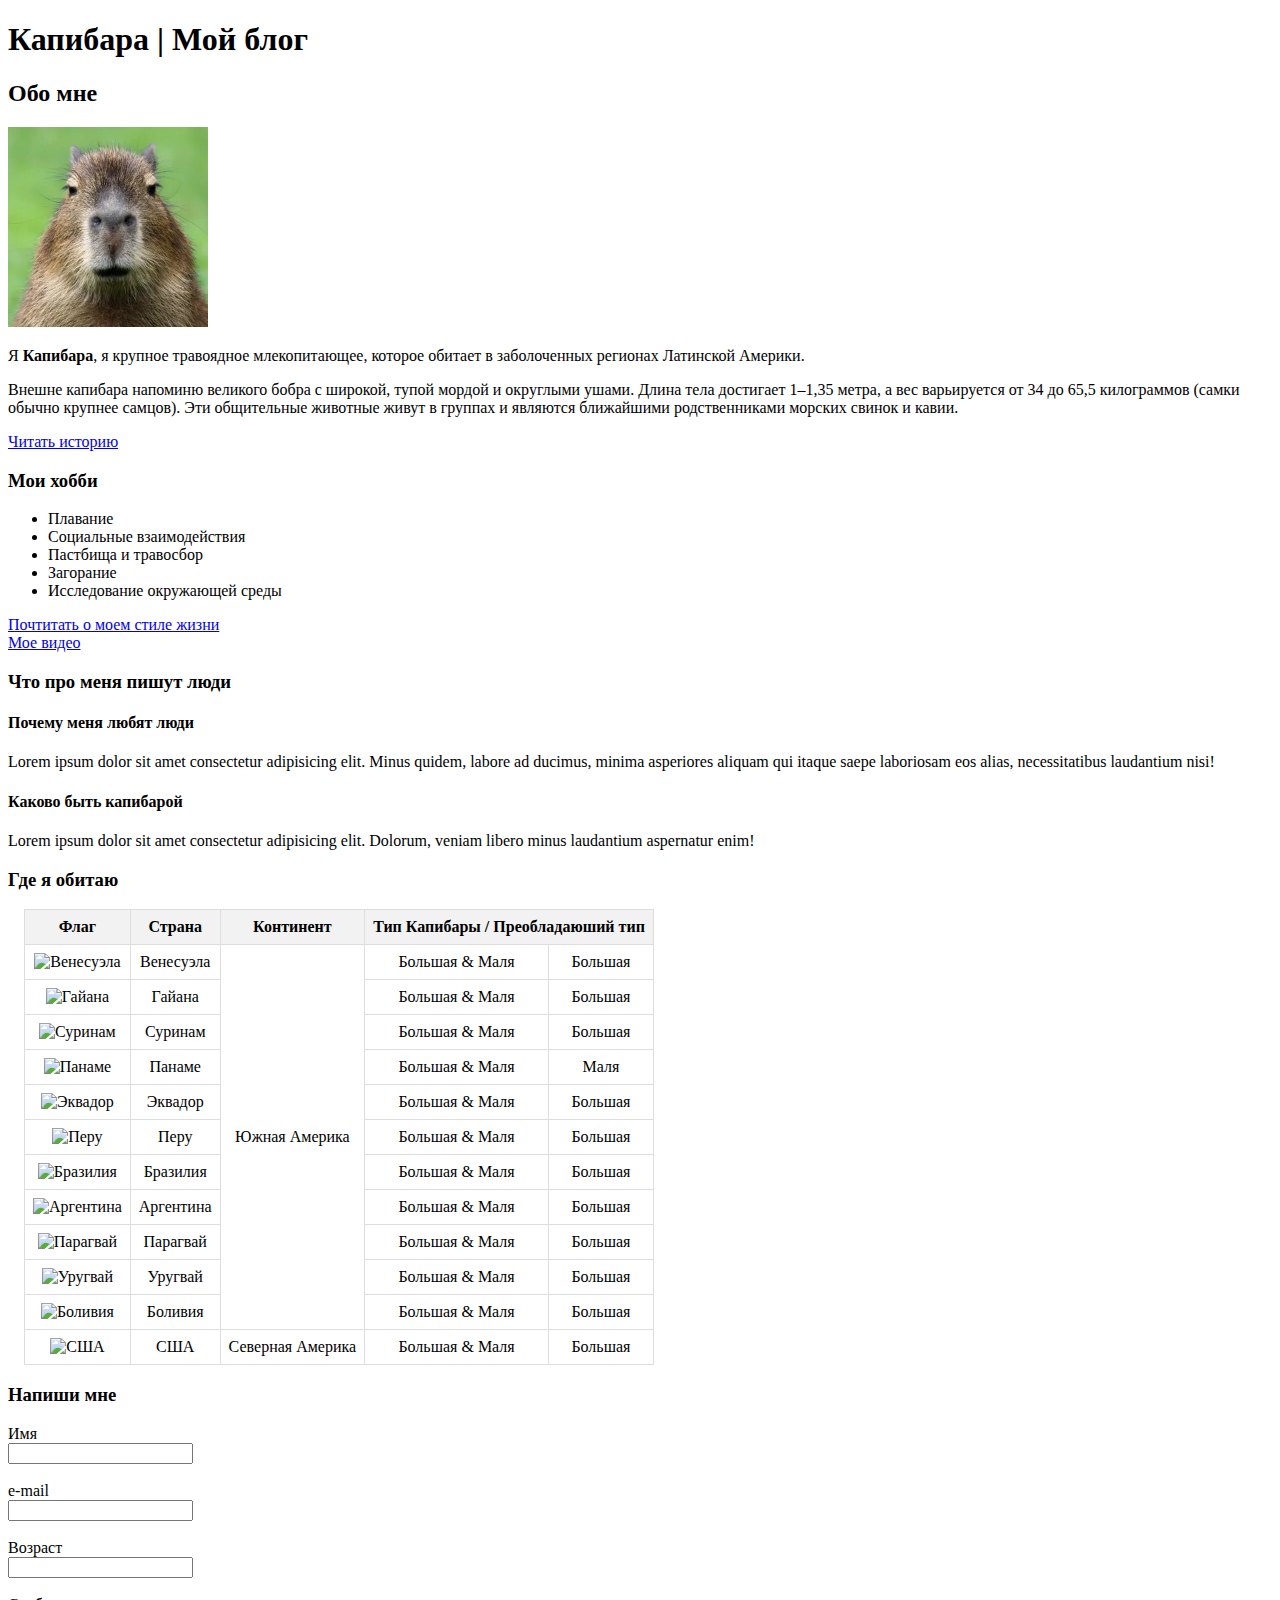
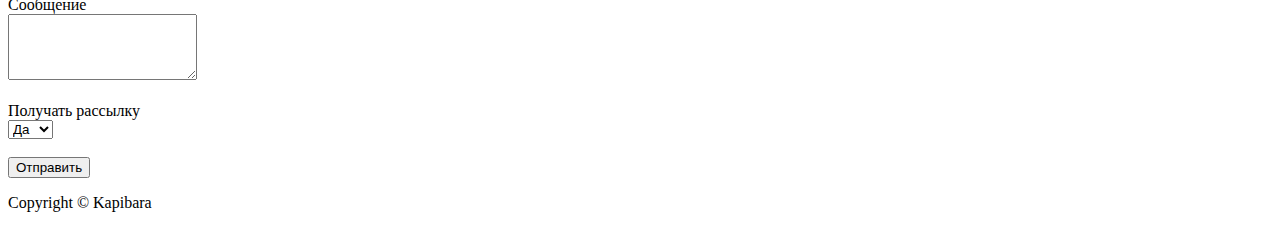
==== index.html @ ff684eff "Updating the repository" ====
<!DOCTYPE html>
<html lang="en">

<head>
    <meta charset="UTF-8">
    <meta http-equiv="X-UA-Compatible" content="ie=edge">
    <meta name="viewport" content="width=device-width, initial-scale=1.0">
    <link rel="stylesheet" href="./styles/stylesMain.css">
    <title>Капибара | Мой блог</title>
</head>

<body>
    <header>
        <h1>Капибара | Мой блог</h1>
    </header>

    <section>
        <h2>Обо мне</h2>
        <img width="200px" src="./img/capybara_400_400.jpg" alt="Здесь должно быть фото капибары">
        <article>
            <p>
                Я <b>Капибара</b>, я крупное травоядное млекопитающее, которое обитает в заболоченных регионах Латинской Америки.
            </p>
            <p>
                Внешне капибара напоминю великого бобра с широкой, тупой мордой и округлыми ушами. Длина тела достигает
                1–1,35 метра, а вес варьируется от 34 до 65,5 килограммов (самки обычно крупнее самцов). Эти общительные
                животные живут в группах и являются ближайшими родственниками морских свинок и кавии.
            </p>
            <a href="history.html">Читать историю</a>
        </article>
    </section>

    <section>
        <h3>Мои хобби</h3>
        <article>
            <ul>
                <li>Плавание</li>
                <li>Социальные взаимодействия</li>
                <li>Пастбища и травосбор</li>
                <li>Загорание</li>
                <li>Исследование окружающей среды</li>
            </ul>
        </article>
        <a href="myLifestyle.html">Почтитать о моем стиле жизни</a><br />
        <a href="https://youtu.be/hu24nFCk3pA" target="_blank">Мое видео</a>
    </section>

    <section>
        <h3>Что про меня пишут люди</h3>
        <article>
            <h4>Почему меня любят люди</h4>
            <p>Lorem ipsum dolor sit amet consectetur adipisicing elit. Minus quidem, labore ad ducimus, minima asperiores aliquam qui itaque saepe laboriosam eos alias, necessitatibus laudantium nisi!</p>
        </article>

        <article>
            <h4>Каково быть капибарой</h4>
            <p>Lorem ipsum dolor sit amet consectetur adipisicing elit. Dolorum, veniam libero minus laudantium aspernatur enim!</p>
        </article>
    </section>

    <section>
        <h3>Где я обитаю</h3>
        <table>
            <thead>
                <tr>
                    <th>Флаг</th>
                    <th>Страна</th>
                    <th>Континент</th>
                    <th colspan="2">Тип Капибары / Преобладаюший тип</th>
                </tr>
            </thead>

            <tbody>
                <tr>
                    <td>
                        <img width="35px" src="https://upload.wikimedia.org/wikipedia/commons/0/06/Flag_of_Venezuela.svg" alt="Венесуэла">
                    </td>
                    <td>Венесуэла</td>
                    <td rowspan="11">Южная Америка</td>
                    <td>Большая & Маля</td>
                    <td>Большая</td>
                </tr>

                <tr>
                    <td>
                        <img width="35px" src="https://upload.wikimedia.org/wikipedia/commons/9/99/Flag_of_Guyana.svg" alt="Гайана">
                    </td>
                    <td>Гайана</td>
                    <td>Большая & Маля</td>
                    <td>Большая</td>
                </tr>

                <tr>
                    <td>
                        <img width="35px" src="https://upload.wikimedia.org/wikipedia/commons/6/60/Flag_of_Suriname.svg" alt="Суринам">
                    </td>
                    <td>Суринам</td>
                    <td>Большая & Маля</td>
                    <td>Большая</td>
                </tr>

                <tr>
                    <td>
                        <img width="35px" src="https://upload.wikimedia.org/wikipedia/commons/a/ab/Flag_of_Panama.svg" alt="Панаме">
                    </td>
                    <td>Панаме</td>
                    <td>Большая & Маля</td>
                    <td>Маля</td>
                </tr>
                
                <tr>
                    <td>
                        <img width="35px" src="https://upload.wikimedia.org/wikipedia/commons/e/e8/Flag_of_Ecuador.svg" alt="Эквадор">
                    </td>
                    <td>Эквадор</td>
                    <td>Большая & Маля</td>
                    <td>Большая</td>
                </tr>

                <tr>
                    <td>
                        <img width="35px" src="https://upload.wikimedia.org/wikipedia/commons/d/df/Flag_of_Peru_%28state%29.svg" alt="Перу">
                    </td>
                    <td>Перу</td>
                    <td>Большая & Маля</td>
                    <td>Большая</td>
                </tr>

                <tr>
                    <td>
                        <img width="35px" src="https://upload.wikimedia.org/wikipedia/commons/0/05/Flag_of_Brazil.svg" alt="Бразилия">
                    </td>
                    <td>Бразилия</td>
                    <td>Большая & Маля</td>
                    <td>Большая</td>
                </tr>

                <tr>
                    <td>
                        <img width="35px" src="https://upload.wikimedia.org/wikipedia/commons/1/1a/Flag_of_Argentina.svg" alt="Аргентина">
                    </td>
                    <td>Аргентина</td>
                    <td>Большая & Маля</td>
                    <td>Большая</td>
                </tr>

                <tr>
                    <td>
                        <img width="35px" src="https://upload.wikimedia.org/wikipedia/commons/2/27/Flag_of_Paraguay.svg" alt="Парагвай">
                    </td>
                    <td>Парагвай</td>
                    <td>Большая & Маля</td>
                    <td>Большая</td>
                </tr>

                <tr>
                    <td>
                        <img width="35px" src="https://upload.wikimedia.org/wikipedia/commons/f/fe/Flag_of_Uruguay.svg" alt="Уругвай">
                    </td>
                    <td>Уругвай</td>
                    <td>Большая & Маля</td>
                    <td>Большая</td>
                </tr>

                <tr>
                    <td>
                        <img width="35px" src="https://upload.wikimedia.org/wikipedia/commons/4/48/Flag_of_Bolivia.svg" alt="Боливия">
                    </td>
                    <td>Боливия</td>
                    <td>Большая & Маля</td>
                    <td>Большая</td>
                </tr>

                <tr>
                    <td>
                        <img width="35px" src="https://upload.wikimedia.org/wikipedia/commons/e/e2/Flag_of_the_United_States_%28Pantone%29.svg" alt="США">
                    </td>
                    <td>США</td>
                    <td>Северная Америка</td>
                    <td>Большая & Маля</td>
                    <td>Большая</td>
                </tr>
            </tbody>
        </table>
    </section>

    <section>
        <h3>Напиши мне</h3>
        <form>
            <div>
                <label for="firstName">Имя</label><br />
                <input type="text" id="firstName" />
            </div><br />

            <div>
                <label for="email">e-mail</label><br />
                <input type="text" id="email" />
            </div><br />

            <div>
                <label for="age">Возраст</label><br />
                <input type="number" id="age" min="16" />
            </div><br />

            <div>
                <label for="message">Сообщение</label><br />
                <textarea id="message" name="message" rows="4" cols="21"></textarea>
            </div><br />

            <div>
                <label for="ReceiveNewsletter">Получать рассылку</label><br />
                <select id="ReceiveNewsletter">
                    <option value="Yes" selected>Да</option>
                    <option value="No">Нет</option>
                </select>
            </div><br />

            <div>
                <button type="submit" id="send">Отправить</button>
            </div>
        </form>
    </section>

    <footer>
        <p>Copyright &copy Kapibara</p>
    </footer>
</body>
</html>
---- styles/stylesMain.css ----
table {
    border-collapse: collapse;
    max-width: 50%;
    margin: 1rem;
}

th,
td {
    border: 1px solid #dddddd;
    text-align: center;
    padding: 8px;
}

th {
    background-color: #f2f2f2;
}
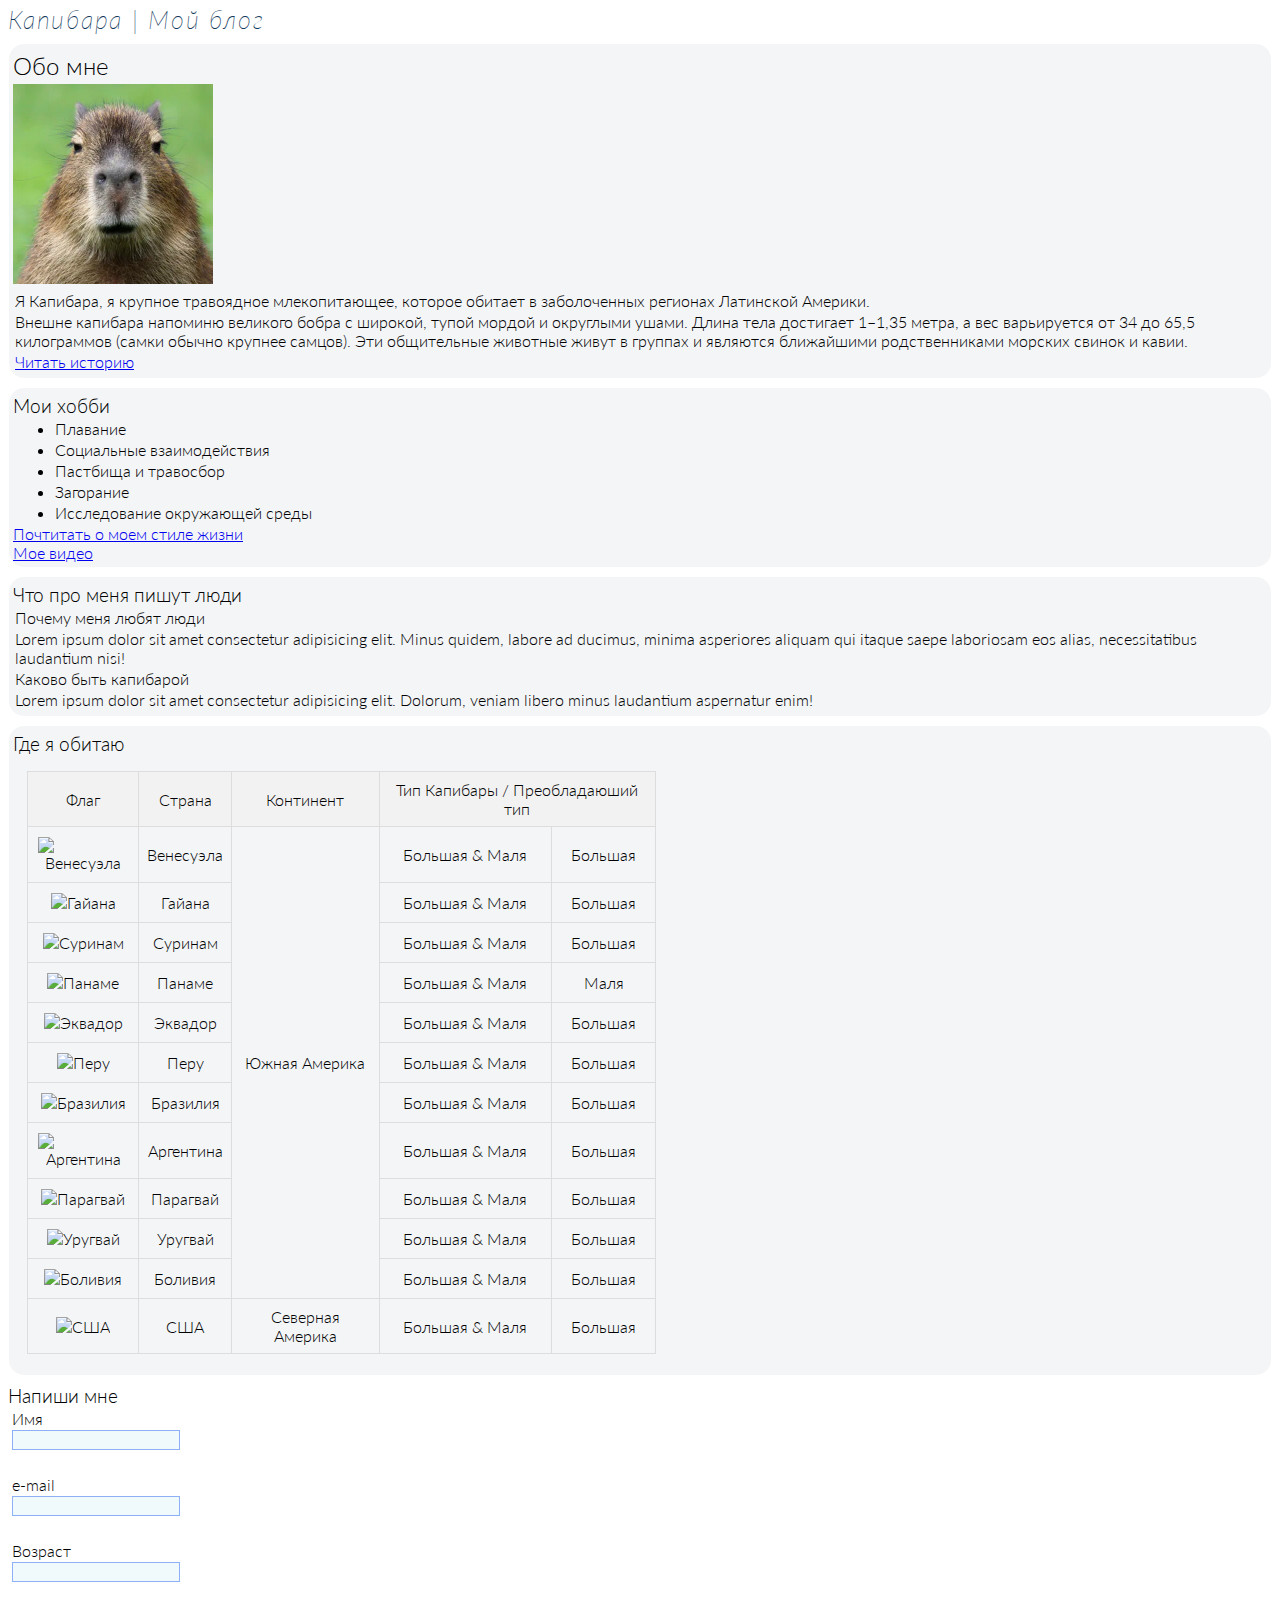
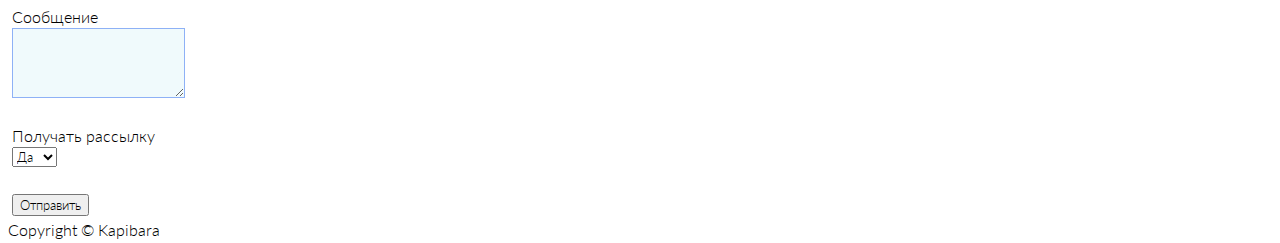
==== commit ae03fb1f: "Update for lesson 11" ====
--- a/index.html
+++ b/index.html
@@ -5,47 +5,46 @@
     <meta charset="UTF-8">
     <meta http-equiv="X-UA-Compatible" content="ie=edge">
     <meta name="viewport" content="width=device-width, initial-scale=1.0">
-    <link rel="stylesheet" href="./styles/stylesMain.css">
+    <link rel="stylesheet" href="/css/styles/index.css">
+    <link rel="stylesheet" href="/css/styles/main.css">
     <title>Капибара | Мой блог</title>
 </head>
 
 <body>
-    <header>
+    <header class="header">
         <h1>Капибара | Мой блог</h1>
     </header>
 
-    <section>
+    <section class="section">
         <h2>Обо мне</h2>
         <img width="200px" src="./img/capybara_400_400.jpg" alt="Здесь должно быть фото капибары">
         <article>
             <p>
-                Я <b>Капибара</b>, я крупное травоядное млекопитающее, которое обитает в заболоченных регионах Латинской Америки.
+                Я Капибара, я крупное травоядное млекопитающее, которое обитает в заболоченных регионах Латинской Америки.
             </p>
             <p>
                 Внешне капибара напоминю великого бобра с широкой, тупой мордой и округлыми ушами. Длина тела достигает
                 1–1,35 метра, а вес варьируется от 34 до 65,5 килограммов (самки обычно крупнее самцов). Эти общительные
                 животные живут в группах и являются ближайшими родственниками морских свинок и кавии.
             </p>
-            <a href="history.html">Читать историю</a>
+            <a href="pages/history.html">Читать историю</a>
         </article>
     </section>
 
-    <section>
+    <section class="section">
         <h3>Мои хобби</h3>
-        <article>
-            <ul>
-                <li>Плавание</li>
-                <li>Социальные взаимодействия</li>
-                <li>Пастбища и травосбор</li>
-                <li>Загорание</li>
-                <li>Исследование окружающей среды</li>
-            </ul>
-        </article>
-        <a href="myLifestyle.html">Почтитать о моем стиле жизни</a><br />
+        <ul>
+            <li>Плавание</li>
+            <li>Социальные взаимодействия</li>
+            <li>Пастбища и травосбор</li>
+            <li>Загорание</li>
+            <li>Исследование окружающей среды</li>
+        </ul>
+        <a href="pages/myLifestyle.html">Почтитать о моем стиле жизни</a><br />
         <a href="https://youtu.be/hu24nFCk3pA" target="_blank">Мое видео</a>
     </section>
 
-    <section>
+    <section class="section">
         <h3>Что про меня пишут люди</h3>
         <article>
             <h4>Почему меня любят люди</h4>
@@ -58,7 +57,7 @@
         </article>
     </section>
 
-    <section>
+    <section class="section">
         <h3>Где я обитаю</h3>
         <table>
             <thead>
@@ -184,7 +183,7 @@
         </table>
     </section>
 
-    <section>
+    <section class="contacts">
         <h3>Напиши мне</h3>
         <form>
             <div>
--- a/css/styles/index.css
+++ b/css/styles/index.css
@@ -0,0 +1,29 @@
+table {
+    border-collapse: collapse;
+    max-width: 50%;
+    margin: 1rem;
+}
+
+th,
+td {
+    border: 1px solid #dddddd;
+    text-align: center;
+    padding: 8px;
+}
+
+th {
+    background-color: #f2f2f2;
+}
+
+.section {
+    background-color: #11395c0d;
+    border-radius: 15px;
+    margin: 10px 5px;
+    padding: 5px 2px;
+}
+
+.contacts input,
+.contacts textarea {
+    background-color: #8edbeb21;
+    border: 1px #2965f07d solid;
+}--- a/css/styles/main.css
+++ b/css/styles/main.css
@@ -0,0 +1,30 @@
+@import url('https://fonts.googleapis.com/css2?family=Inter:wght@100..900&family=Lato:ital,wght@0,100;0,300;0,400;0,700;0,900;1,100;1,300;1,400;1,700;1,900&family=Roboto:ital,wght@0,100;0,300;0,400;0,500;0,700;0,900;1,100;1,300;1,400;1,500;1,700;1,900&display=swap');
+
+* {
+    margin: 2px;
+    font-family: "Lato", sans-serif;
+    font-weight: 300;
+    font-style: normal;
+}
+
+h1 {
+    color: #11395c;
+    font-weight: 200;
+    font-size: 25px;
+    font-style: italic;
+    letter-spacing: 0.1cap;
+}
+
+.article {
+    padding: 2px;
+}
+
+.article p {
+    background-color: #11395c33;
+    border: 2px red solid;
+    margin: 1px;
+    padding: 2px;
+    border-radius: 5px;
+    border-bottom-right-radius: 15px;
+    border-top-left-radius: 15px;
+}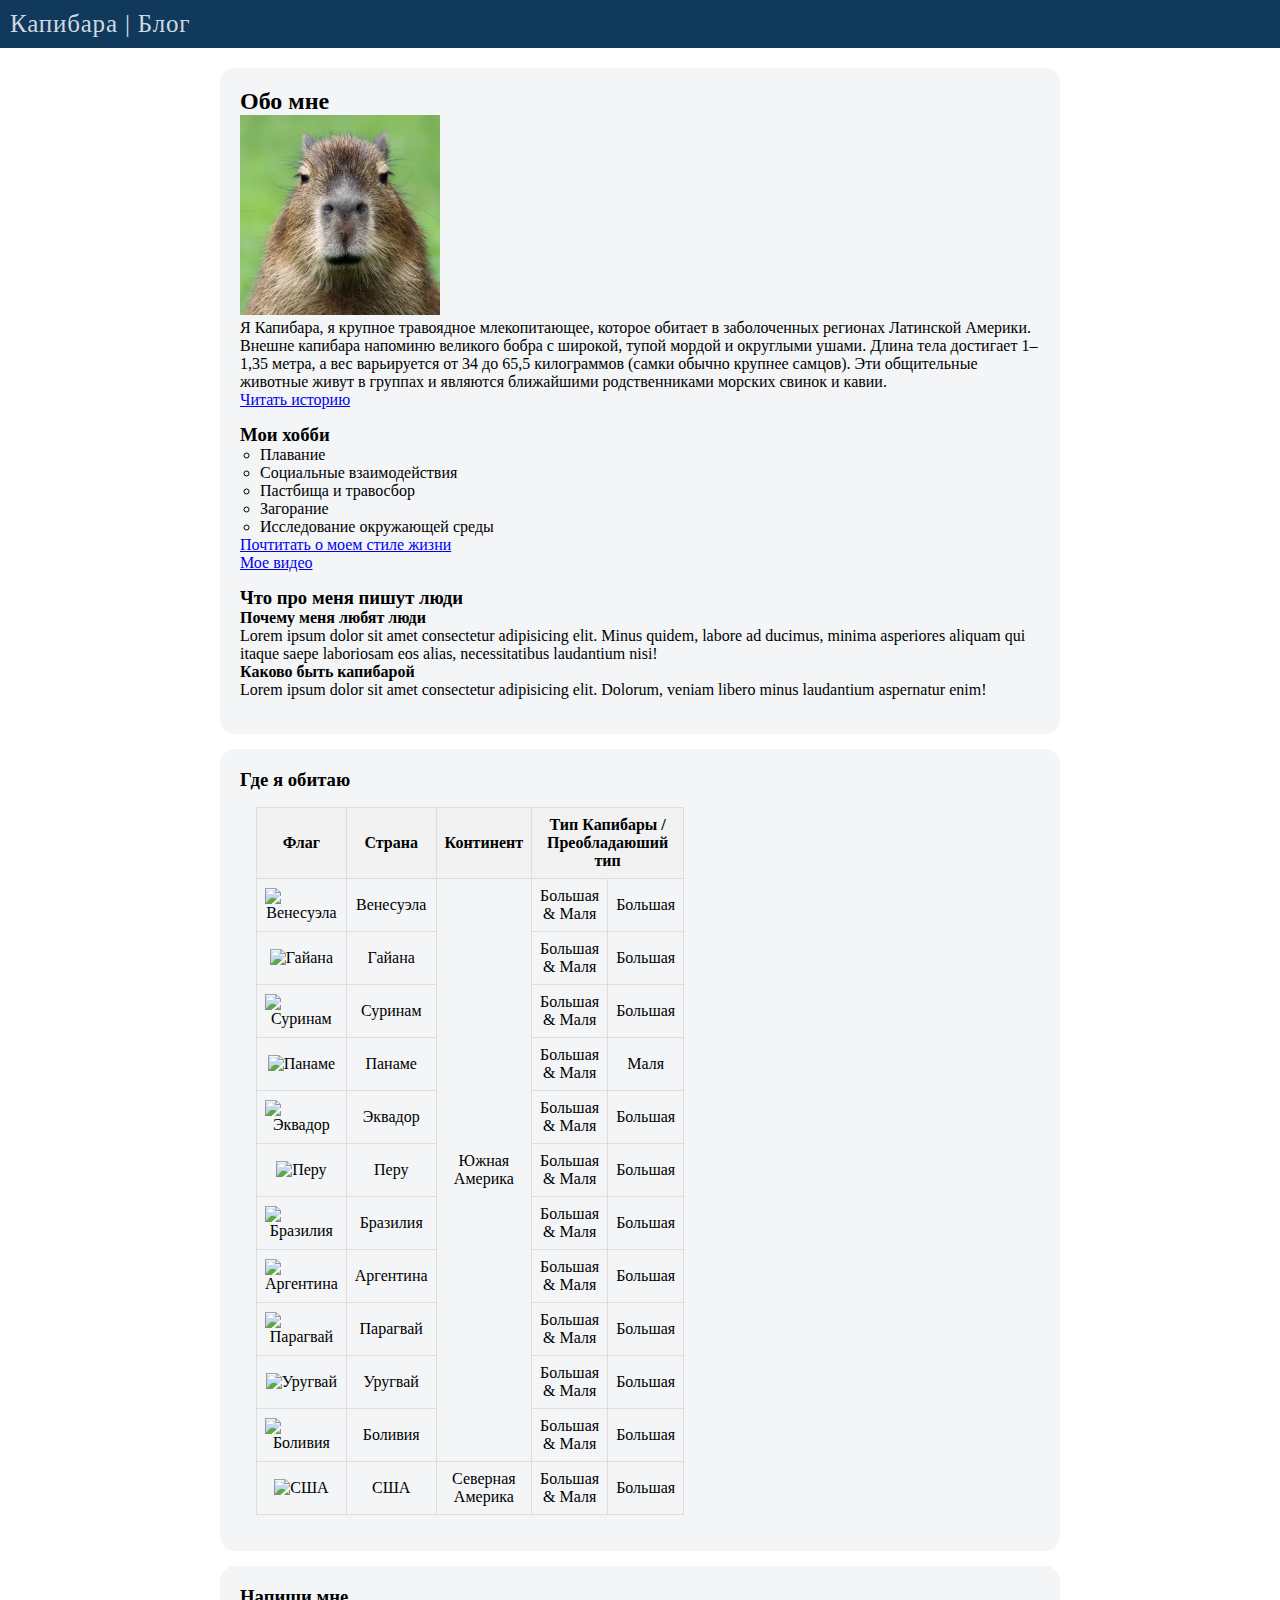
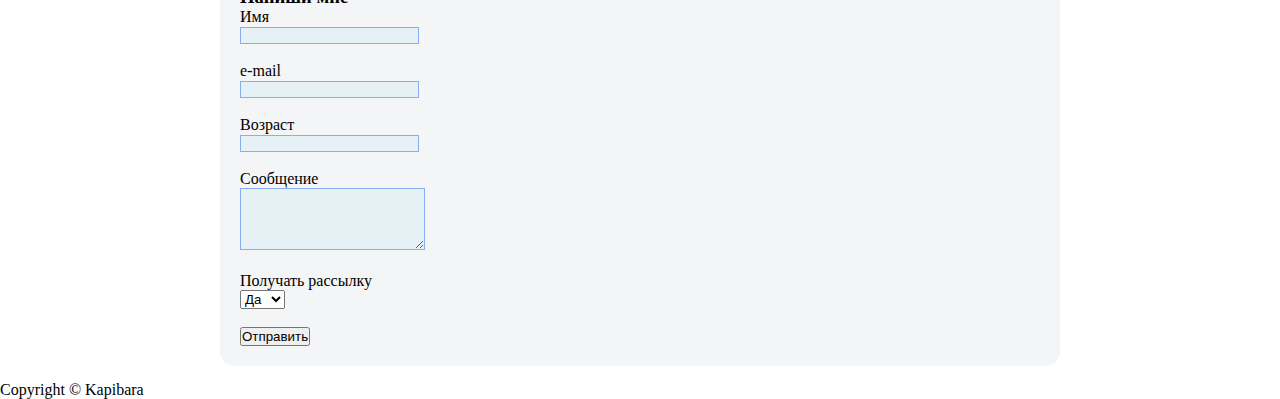
==== commit 1c460078: "Update for lesson 12" ====
--- a/index.html
+++ b/index.html
@@ -3,58 +3,56 @@
 
 <head>
     <meta charset="UTF-8">
-    <meta http-equiv="X-UA-Compatible" content="ie=edge">
+    <meta http-equiv="X-UA-Compatible" content="IE=edge,chrome=1" />
     <meta name="viewport" content="width=device-width, initial-scale=1.0">
-    <link rel="stylesheet" href="/css/styles/index.css">
-    <link rel="stylesheet" href="/css/styles/main.css">
+    <link rel="stylesheet" href="css/styles/index.css">
+    <link rel="stylesheet" href="css/styles/main.css">
     <title>Капибара | Мой блог</title>
 </head>
 
 <body>
     <header class="header">
-        <h1>Капибара | Мой блог</h1>
+        <h1>Капибара | Блог</h1>
     </header>
 
     <section class="section">
-        <h2>Обо мне</h2>
-        <img width="200px" src="./img/capybara_400_400.jpg" alt="Здесь должно быть фото капибары">
-        <article>
-            <p>
-                Я Капибара, я крупное травоядное млекопитающее, которое обитает в заболоченных регионах Латинской Америки.
-            </p>
-            <p>
-                Внешне капибара напоминю великого бобра с широкой, тупой мордой и округлыми ушами. Длина тела достигает
-                1–1,35 метра, а вес варьируется от 34 до 65,5 килограммов (самки обычно крупнее самцов). Эти общительные
-                животные живут в группах и являются ближайшими родственниками морских свинок и кавии.
-            </p>
-            <a href="pages/history.html">Читать историю</a>
-        </article>
-    </section>
-
-    <section class="section">
-        <h3>Мои хобби</h3>
-        <ul>
-            <li>Плавание</li>
-            <li>Социальные взаимодействия</li>
-            <li>Пастбища и травосбор</li>
-            <li>Загорание</li>
-            <li>Исследование окружающей среды</li>
-        </ul>
-        <a href="pages/myLifestyle.html">Почтитать о моем стиле жизни</a><br />
-        <a href="https://youtu.be/hu24nFCk3pA" target="_blank">Мое видео</a>
-    </section>
-
-    <section class="section">
-        <h3>Что про меня пишут люди</h3>
-        <article>
-            <h4>Почему меня любят люди</h4>
-            <p>Lorem ipsum dolor sit amet consectetur adipisicing elit. Minus quidem, labore ad ducimus, minima asperiores aliquam qui itaque saepe laboriosam eos alias, necessitatibus laudantium nisi!</p>
-        </article>
-
-        <article>
-            <h4>Каково быть капибарой</h4>
-            <p>Lorem ipsum dolor sit amet consectetur adipisicing elit. Dolorum, veniam libero minus laudantium aspernatur enim!</p>
-        </article>
+        <div class="section_element">
+            <h2>Обо мне</h2>
+            <img width="200px" src="./img/capybara_400_400.jpg" alt="Здесь должно быть фото капибары">
+            <article>
+                <p>Я Капибара, я крупное травоядное млекопитающее, которое обитает в заболоченных регионах Латинской Америки.</p>
+                <p>Внешне капибара напоминю великого бобра с широкой, тупой мордой и округлыми ушами. Длина тела достигает
+                    1–1,35 метра, а вес варьируется от 34 до 65,5 килограммов (самки обычно крупнее самцов). Эти общительные
+                    животные живут в группах и являются ближайшими родственниками морских свинок и кавии.</p>
+                <a href="pages/history.html">Читать историю</a>
+            </article>
+        </div>
+
+        <div class="section_element">
+            <h3>Мои хобби</h3>
+            <ul>
+                <li>Плавание</li>
+                <li>Социальные взаимодействия</li>
+                <li>Пастбища и травосбор</li>
+                <li>Загорание</li>
+                <li>Исследование окружающей среды</li>
+            </ul>
+            <a href="pages/myLifestyle.html">Почтитать о моем стиле жизни</a><br />
+            <a href="https://youtu.be/hu24nFCk3pA" target="_blank">Мое видео</a>
+        </div>
+        
+        <div class="section_element">
+            <h3>Что про меня пишут люди</h3>
+            <article>
+                <h4>Почему меня любят люди</h4>
+                <p>Lorem ipsum dolor sit amet consectetur adipisicing elit. Minus quidem, labore ad ducimus, minima asperiores aliquam qui itaque saepe laboriosam eos alias, necessitatibus laudantium nisi!</p>
+            </article>
+
+            <article>
+                <h4>Каково быть капибарой</h4>
+                <p>Lorem ipsum dolor sit amet consectetur adipisicing elit. Dolorum, veniam libero minus laudantium aspernatur enim!</p>
+            </article>
+        </div>
     </section>
 
     <section class="section">
@@ -182,10 +180,10 @@
             </tbody>
         </table>
     </section>
-
-    <section class="contacts">
+    
+    <section class="section">
         <h3>Напиши мне</h3>
-        <form>
+        <form class="contacts">
             <div>
                 <label for="firstName">Имя</label><br />
                 <input type="text" id="firstName" />
--- a/css/styles/index.css
+++ b/css/styles/index.css
@@ -1,3 +1,40 @@
+* {
+    margin: 0;
+    padding: 0;
+}
+
+.header {
+    background-color: #11395c;
+    color: #f2f2f2;
+    padding: 10px;
+    margin-bottom: 20px;
+}
+
+.section {
+    background-color: #11395c0d;
+    border-radius: 15px;
+    padding: 20px;
+    width: 800px;
+    margin: auto;
+    margin-bottom: 15px;
+}
+
+.section_element {
+    margin-bottom: 15px;
+}
+
+.section_element ul {
+    list-style-type: circle;
+    margin-left: 20px;
+}
+
+h1 {
+    color: #ced9e2;
+    font-weight: 200;
+    font-size: 25px;
+    letter-spacing: 0.05cap;
+}
+
 table {
     border-collapse: collapse;
     max-width: 50%;
@@ -15,13 +52,6 @@
     background-color: #f2f2f2;
 }
 
-.section {
-    background-color: #11395c0d;
-    border-radius: 15px;
-    margin: 10px 5px;
-    padding: 5px 2px;
-}
-
 .contacts input,
 .contacts textarea {
     background-color: #8edbeb21;
--- a/css/styles/main.css
+++ b/css/styles/main.css
@@ -1,24 +1,3 @@
-@import url('https://fonts.googleapis.com/css2?family=Inter:wght@100..900&family=Lato:ital,wght@0,100;0,300;0,400;0,700;0,900;1,100;1,300;1,400;1,700;1,900&family=Roboto:ital,wght@0,100;0,300;0,400;0,500;0,700;0,900;1,100;1,300;1,400;1,500;1,700;1,900&display=swap');
-
-* {
-    margin: 2px;
-    font-family: "Lato", sans-serif;
-    font-weight: 300;
-    font-style: normal;
-}
-
-h1 {
-    color: #11395c;
-    font-weight: 200;
-    font-size: 25px;
-    font-style: italic;
-    letter-spacing: 0.1cap;
-}
-
-.article {
-    padding: 2px;
-}
-
 .article p {
     background-color: #11395c33;
     border: 2px red solid;
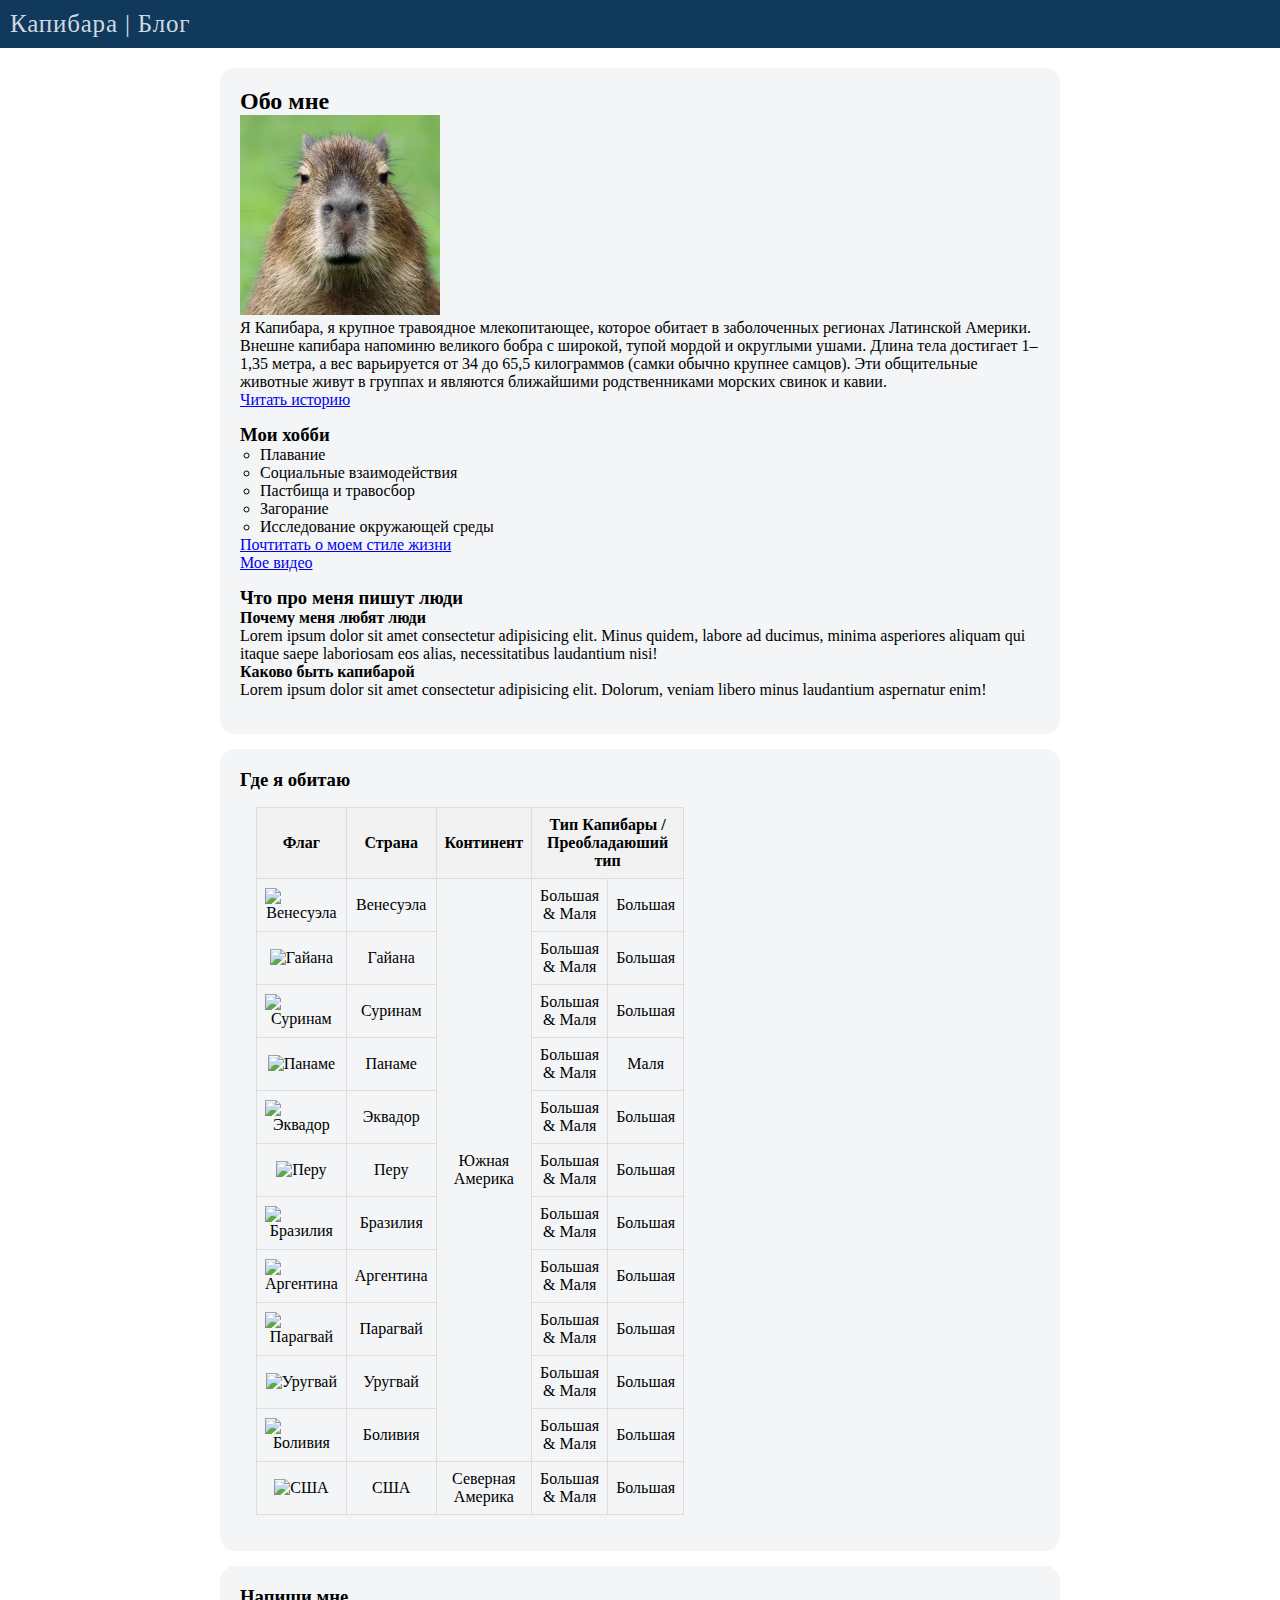
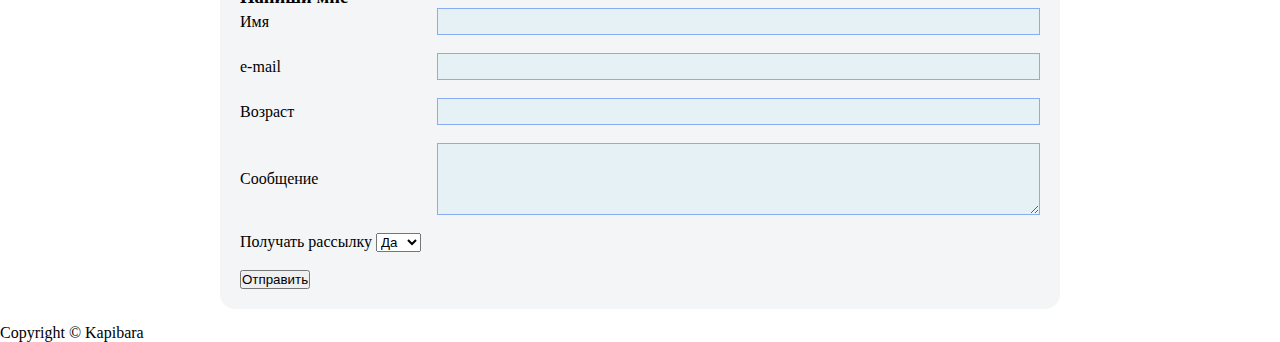
==== commit ce464fe3: "Update for lesson 14" ====
--- a/index.html
+++ b/index.html
@@ -183,29 +183,29 @@
     
     <section class="section">
         <h3>Напиши мне</h3>
-        <form class="contacts">
+        <form class="form contacts flex-container direction-colum">
+            <div class="flex-container">
+                <label for="firstName">Имя</label>
+                <input type="text" id="firstName" />
+            </div><br />
+
+            <div class="flex-container">
+                <label for="email">e-mail</label>
+                <input type="text" id="email" />
+            </div><br />
+
+            <div class="flex-container">
+                <label for="age">Возраст</label>
+                <input type="number" id="age" min="16" />
+            </div><br />
+
+            <div class="flex-container">
+                <label for="message">Сообщение</label>
+                <textarea id="message" name="message" rows="4" cols="21"></textarea>
+            </div><br />
+
             <div>
-                <label for="firstName">Имя</label><br />
-                <input type="text" id="firstName" />
-            </div><br />
-
-            <div>
-                <label for="email">e-mail</label><br />
-                <input type="text" id="email" />
-            </div><br />
-
-            <div>
-                <label for="age">Возраст</label><br />
-                <input type="number" id="age" min="16" />
-            </div><br />
-
-            <div>
-                <label for="message">Сообщение</label><br />
-                <textarea id="message" name="message" rows="4" cols="21"></textarea>
-            </div><br />
-
-            <div>
-                <label for="ReceiveNewsletter">Получать рассылку</label><br />
+                <label for="ReceiveNewsletter">Получать рассылку</label>
                 <select id="ReceiveNewsletter">
                     <option value="Yes" selected>Да</option>
                     <option value="No">Нет</option>
--- a/css/styles/index.css
+++ b/css/styles/index.css
@@ -56,4 +56,20 @@
 .contacts textarea {
     background-color: #8edbeb21;
     border: 1px #2965f07d solid;
+    outline: none;
+    padding: 5px;
+    flex: 3;
+}
+
+.flex-container {
+    display: flex;
+}
+
+.direction-colum {
+    flex-direction: column;
+}
+
+.form label {
+    align-self: center;
+    flex: 1;
 }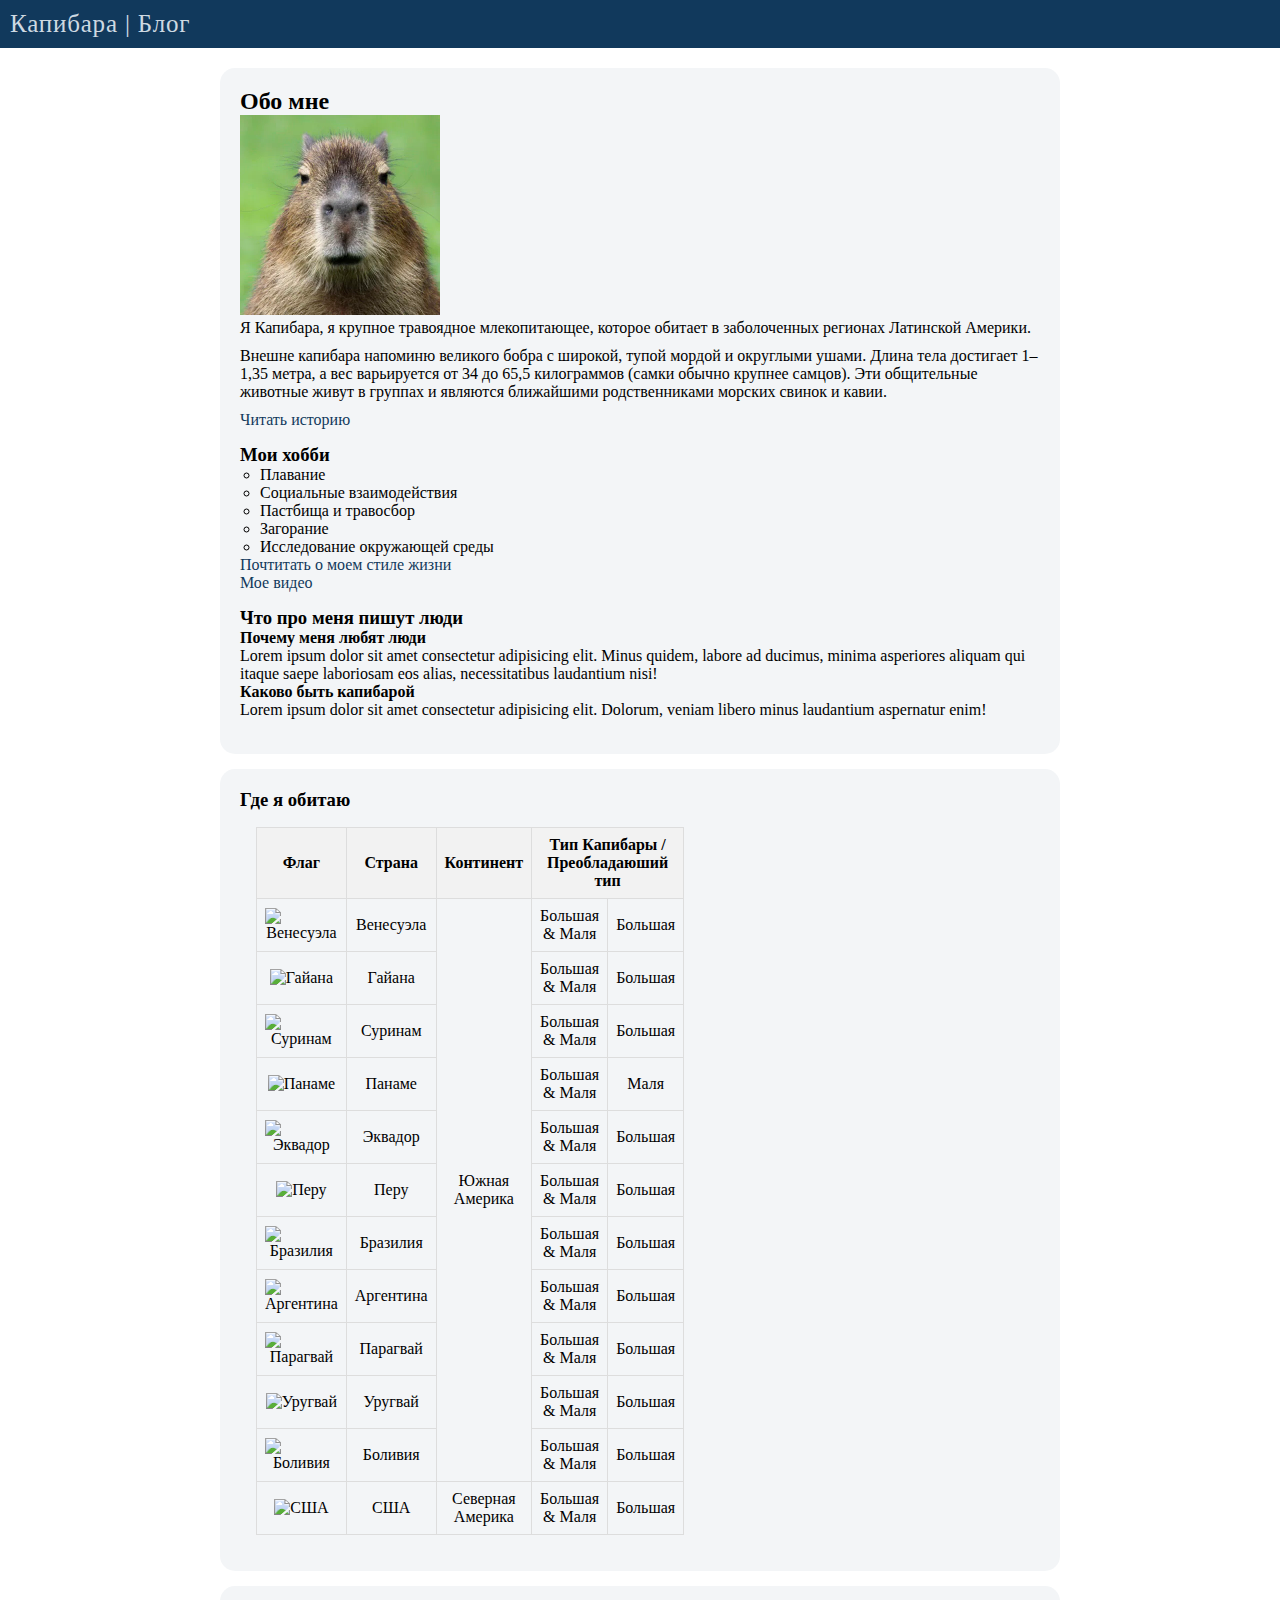
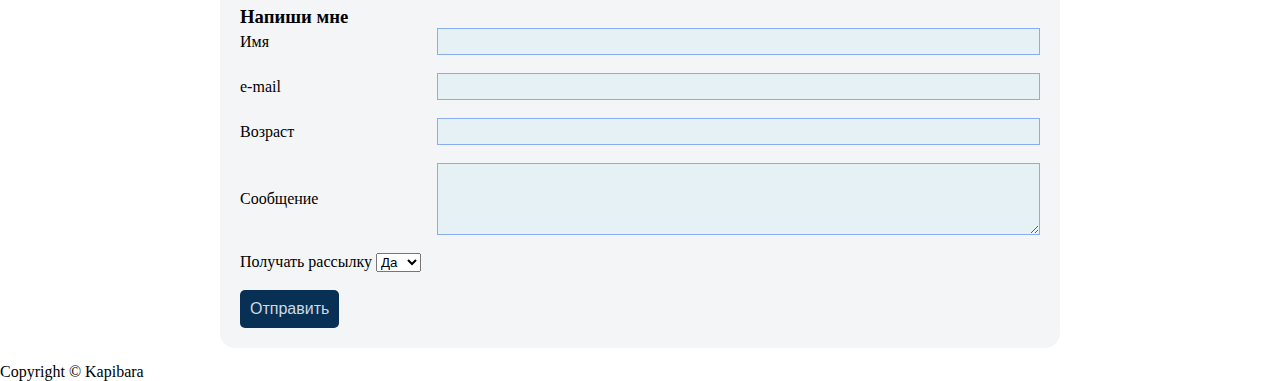
==== commit 025da17f: "Update for lesson 15" ====
--- a/index.html
+++ b/index.html
@@ -19,7 +19,7 @@
         <div class="section_element">
             <h2>Обо мне</h2>
             <img width="200px" src="./img/capybara_400_400.jpg" alt="Здесь должно быть фото капибары">
-            <article>
+            <article class="about">
                 <p>Я Капибара, я крупное травоядное млекопитающее, которое обитает в заболоченных регионах Латинской Америки.</p>
                 <p>Внешне капибара напоминю великого бобра с широкой, тупой мордой и округлыми ушами. Длина тела достигает
                     1–1,35 метра, а вес варьируется от 34 до 65,5 килограммов (самки обычно крупнее самцов). Эти общительные
--- a/css/styles/index.css
+++ b/css/styles/index.css
@@ -33,6 +33,38 @@
     font-weight: 200;
     font-size: 25px;
     letter-spacing: 0.05cap;
+}
+
+.about p {
+    margin-bottom: 10px;
+}
+
+a {
+    text-decoration: none;
+    color: #11395c;
+}
+
+a:hover {
+    color: #022849;
+    text-decoration: underline;
+}
+
+a:visited {
+    color: rgb(3, 76, 3);
+}
+
+button {
+    border: none;
+    background-color: #073054;
+    color: #ced9e2;
+    padding: 10px;
+    cursor: pointer;
+    border-radius: 5px;
+    font-size: medium;
+}
+
+button:hover {
+    opacity: 0.85;
 }
 
 table {
